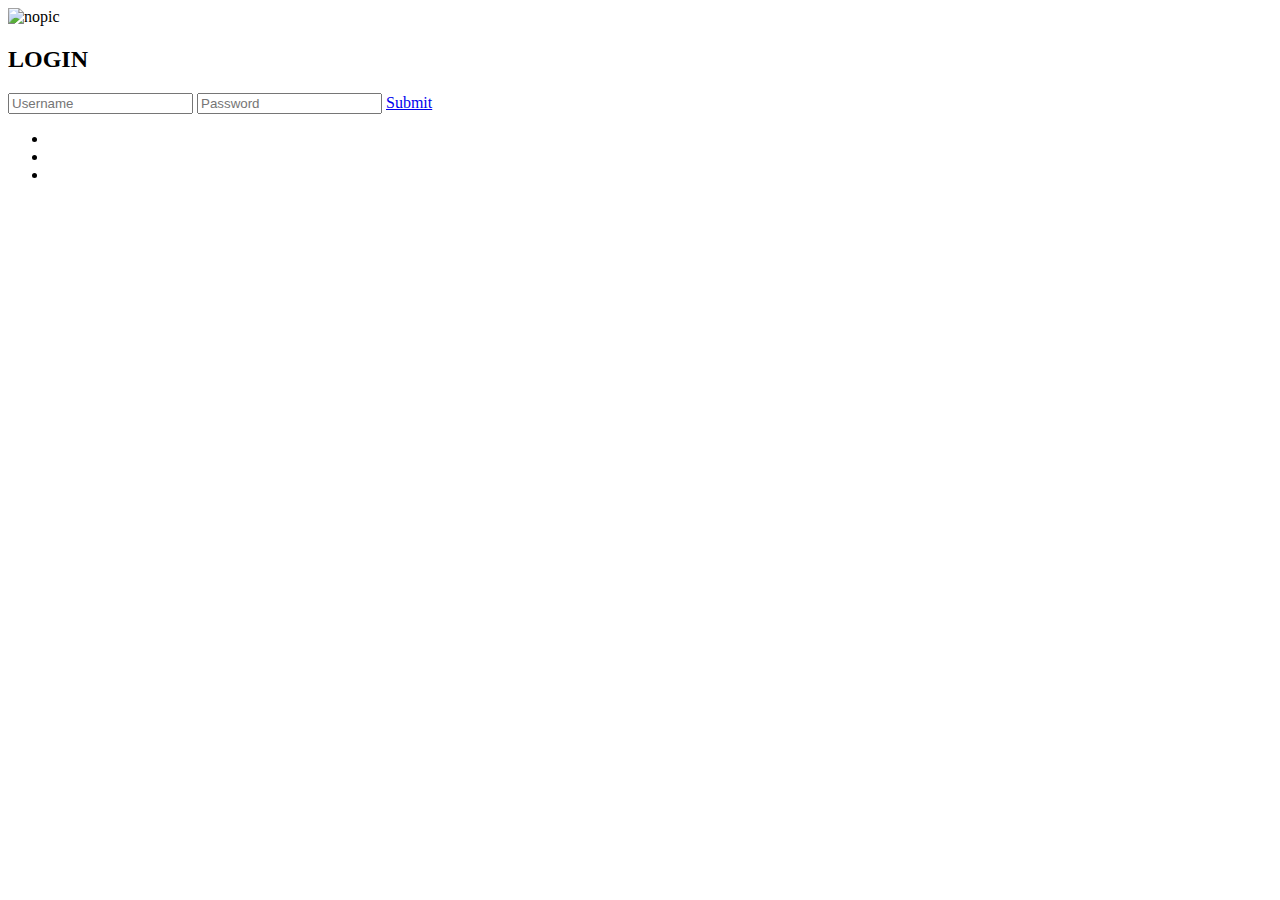
==== index.html @ 18192afe "added index page" ====
<!DOCTYPE html>
<html lang="en">
<head>
    <meta charset="UTF-8">
    <meta name="viewport" content="width=device-width, initial-scale=1.0">
    <title>NooriLogin</title>
    <link rel="stylesheet" href="/Task1/log.css">
    <link rel='stylesheet' href='https://cdn-uicons.flaticon.com/2.5.1/uicons-solid-rounded/css/uicons-solid-rounded.css'>
    <link rel='stylesheet' href='https://cdn-uicons.flaticon.com/2.5.1/uicons-brands/css/uicons-brands.css'>

</head>
<body>
    <div class="overall">

    
    <div class="halfnoor">
        <img src="/Task1/images/logo.png" alt="nopic" style="width: 350px;height: 350px;">
    </div>
    <div class="ban2">
    <div class="banlow">
        <div class="login-container">
            <h2>LOGIN</h2>
            <form action="" method="post">
                <input type="text" name="username" placeholder="Username" required>
                <input type="password" name="password" placeholder="Password" required>
                <a href="/Task1/page.html">Submit</a>
            </form>
        </div>
    </div>

    <div class="bottom">
        <ul>
            <li><a href="#"><i class="fi fi-brands-google"></i></a></li>
            <li><a href="#"><i class="fi fi-brands-facebook"></i></a></li>
            <li><a href="#"><i class="fi fi-brands-instagram"></i></a></li>
        </ul>

    </div>
</div>
</body>
</html>
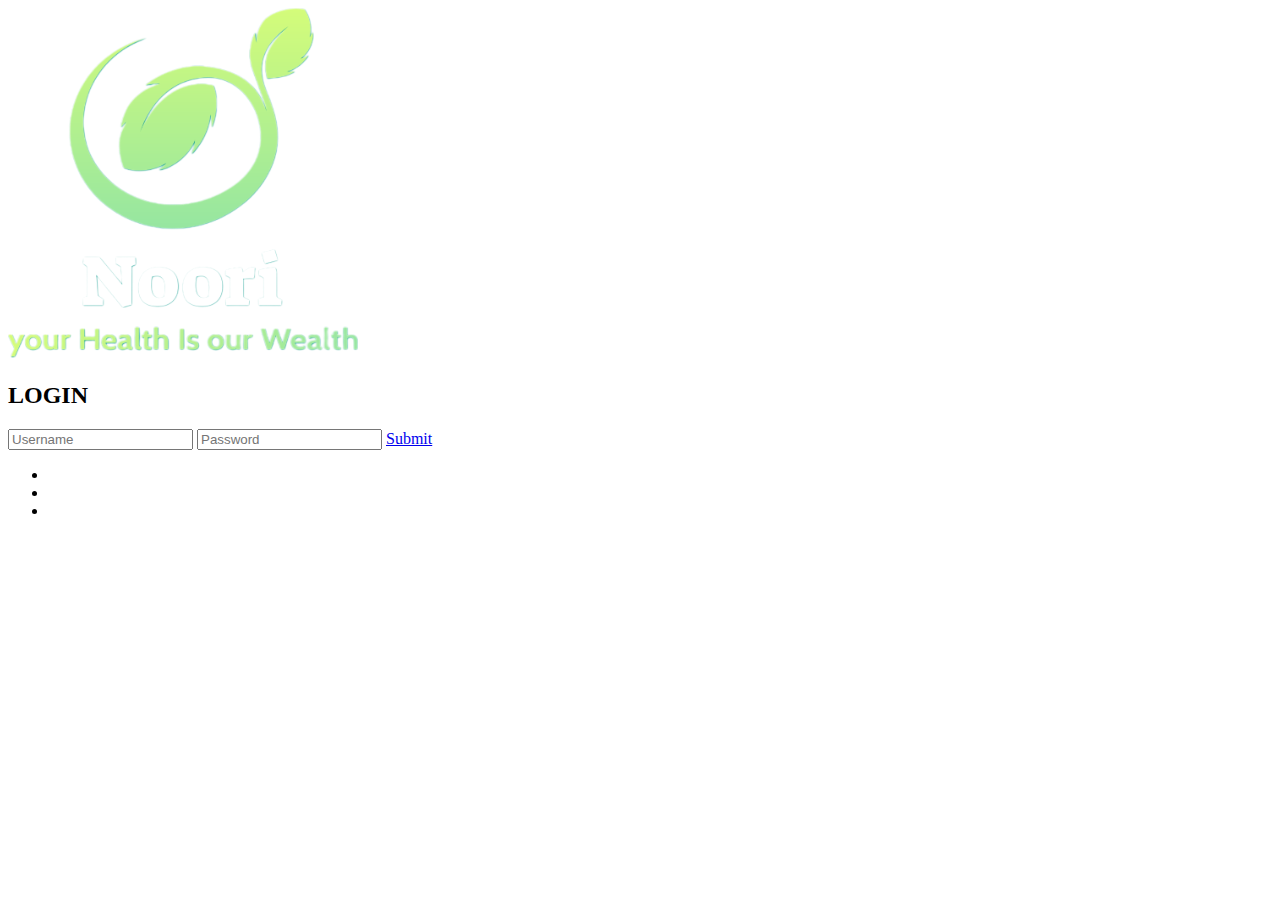
==== commit 3aa8a3b6: "image sample changes" ====
--- a/index.html
+++ b/index.html
@@ -4,7 +4,7 @@
     <meta charset="UTF-8">
     <meta name="viewport" content="width=device-width, initial-scale=1.0">
     <title>NooriLogin</title>
-    <link rel="stylesheet" href="/Task1/log.css">
+    <link rel="stylesheet" href="/Task1/style.css">
     <link rel='stylesheet' href='https://cdn-uicons.flaticon.com/2.5.1/uicons-solid-rounded/css/uicons-solid-rounded.css'>
     <link rel='stylesheet' href='https://cdn-uicons.flaticon.com/2.5.1/uicons-brands/css/uicons-brands.css'>
 
@@ -14,7 +14,7 @@
 
     
     <div class="halfnoor">
-        <img src="/Task1/images/logo.png" alt="nopic" style="width: 350px;height: 350px;">
+        <img src="./images/logo.png" alt="nopic" style="width: 350px;height: 350px;">
     </div>
     <div class="ban2">
     <div class="banlow">
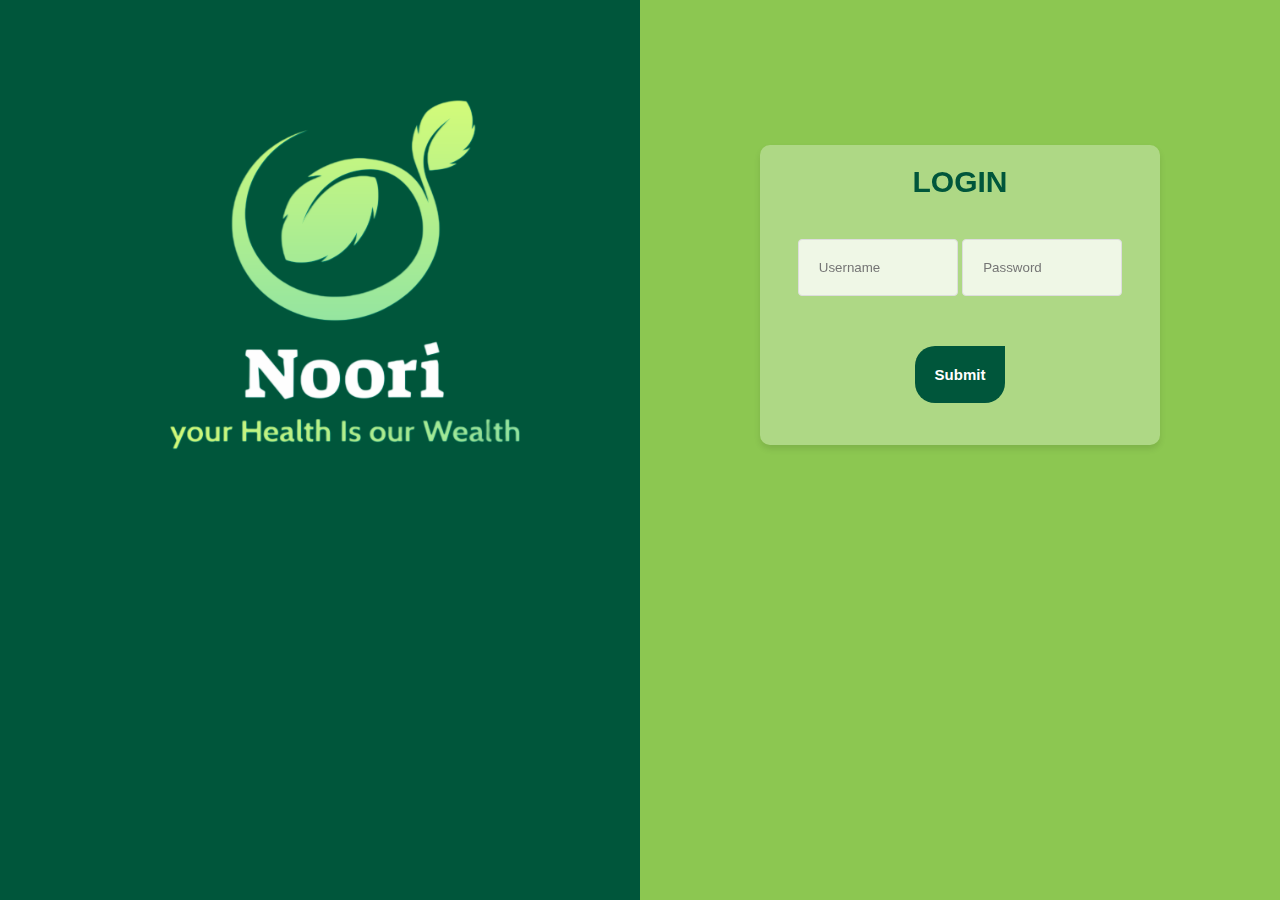
==== commit ce6366a4: "changes made instyle" ====
--- a/index.html
+++ b/index.html
@@ -4,7 +4,7 @@
     <meta charset="UTF-8">
     <meta name="viewport" content="width=device-width, initial-scale=1.0">
     <title>NooriLogin</title>
-    <link rel="stylesheet" href="/Task1/style.css">
+    <link rel="stylesheet" href="./style.css">
     <link rel='stylesheet' href='https://cdn-uicons.flaticon.com/2.5.1/uicons-solid-rounded/css/uicons-solid-rounded.css'>
     <link rel='stylesheet' href='https://cdn-uicons.flaticon.com/2.5.1/uicons-brands/css/uicons-brands.css'>
 
--- a/style.css
+++ b/style.css
@@ -0,0 +1,111 @@
+*{
+    padding: 0%;
+    margin: 0%;
+    box-sizing: border-box;
+}
+.overall{
+    display: flex;
+}
+.halfnoor{
+    
+    width: 50%;
+    height: 100vh;
+    background-color: #00563B; 
+    background-position: center;
+    background-size: cover;
+    justify-content: center;
+    align-items: center;
+}
+.halfnoor img{
+    top: 100px;
+    left: 170px;
+    position: relative;
+}
+
+
+.ban2{
+    width: 50%;
+    margin: auto;
+    height: 100vh;
+    background-color: #8cc751;
+    
+}
+.banlow{
+    width: 100%;
+    height: 120px;
+    font-family: Arial, sans-serif;
+    display: flex;
+    justify-content: center;
+    align-items: center;
+    background-size: cover;
+    color: #333;  
+    
+}
+.bottom{
+    width: 100%;
+    align-items: center;
+    justify-content: center;
+    display: flex;   
+}
+.bottom ul{
+    display: flex;
+    margin-top:400px;
+    list-style: none;
+}
+.bottom ul li a {
+    text-decoration: none;
+    color: #00563B;
+    padding-left: 30px;
+    font-size: 50px;
+    left: -15px;
+    position: relative;
+}
+.banhead ul li a :hover{
+    color: #002f20;
+}
+
+.login-container {
+background: rgba(255, 255, 255, 0.3);
+backdrop-filter: blur(10px);
+-webkit-backdrop-filter: blur(10px);
+border-radius: 10px;
+padding: 20px;
+width: 400px;
+height: 300px;
+box-shadow: 0 4px 6px rgba(0, 0, 0, 0.1);
+text-align: center;
+margin-top: 470px;
+
+}
+.login-container h2 {
+margin-bottom: 30px;
+color:#00563B;
+font-size: 30px;
+}
+.login-container input {
+width: calc(50% - 20px);
+padding: 20px;
+margin: 10px 0;
+border: 1px solid #ddd;
+border-radius: 4px;
+background: rgba(255, 255, 255, 0.8);
+color: #333;
+margin-bottom: 70px;
+}
+.login-container a {
+text-decoration: none;
+width: 20%;
+padding: 20px;
+background-color: #00563B;
+border: none;
+color: white;
+font-weight:700;
+font-size: 15px;
+border-radius: 20px;
+border-top-right-radius: 0%;
+cursor: pointer;
+}
+.login-container a:hover{
+    background-color: white;
+    color:#00563B;
+}